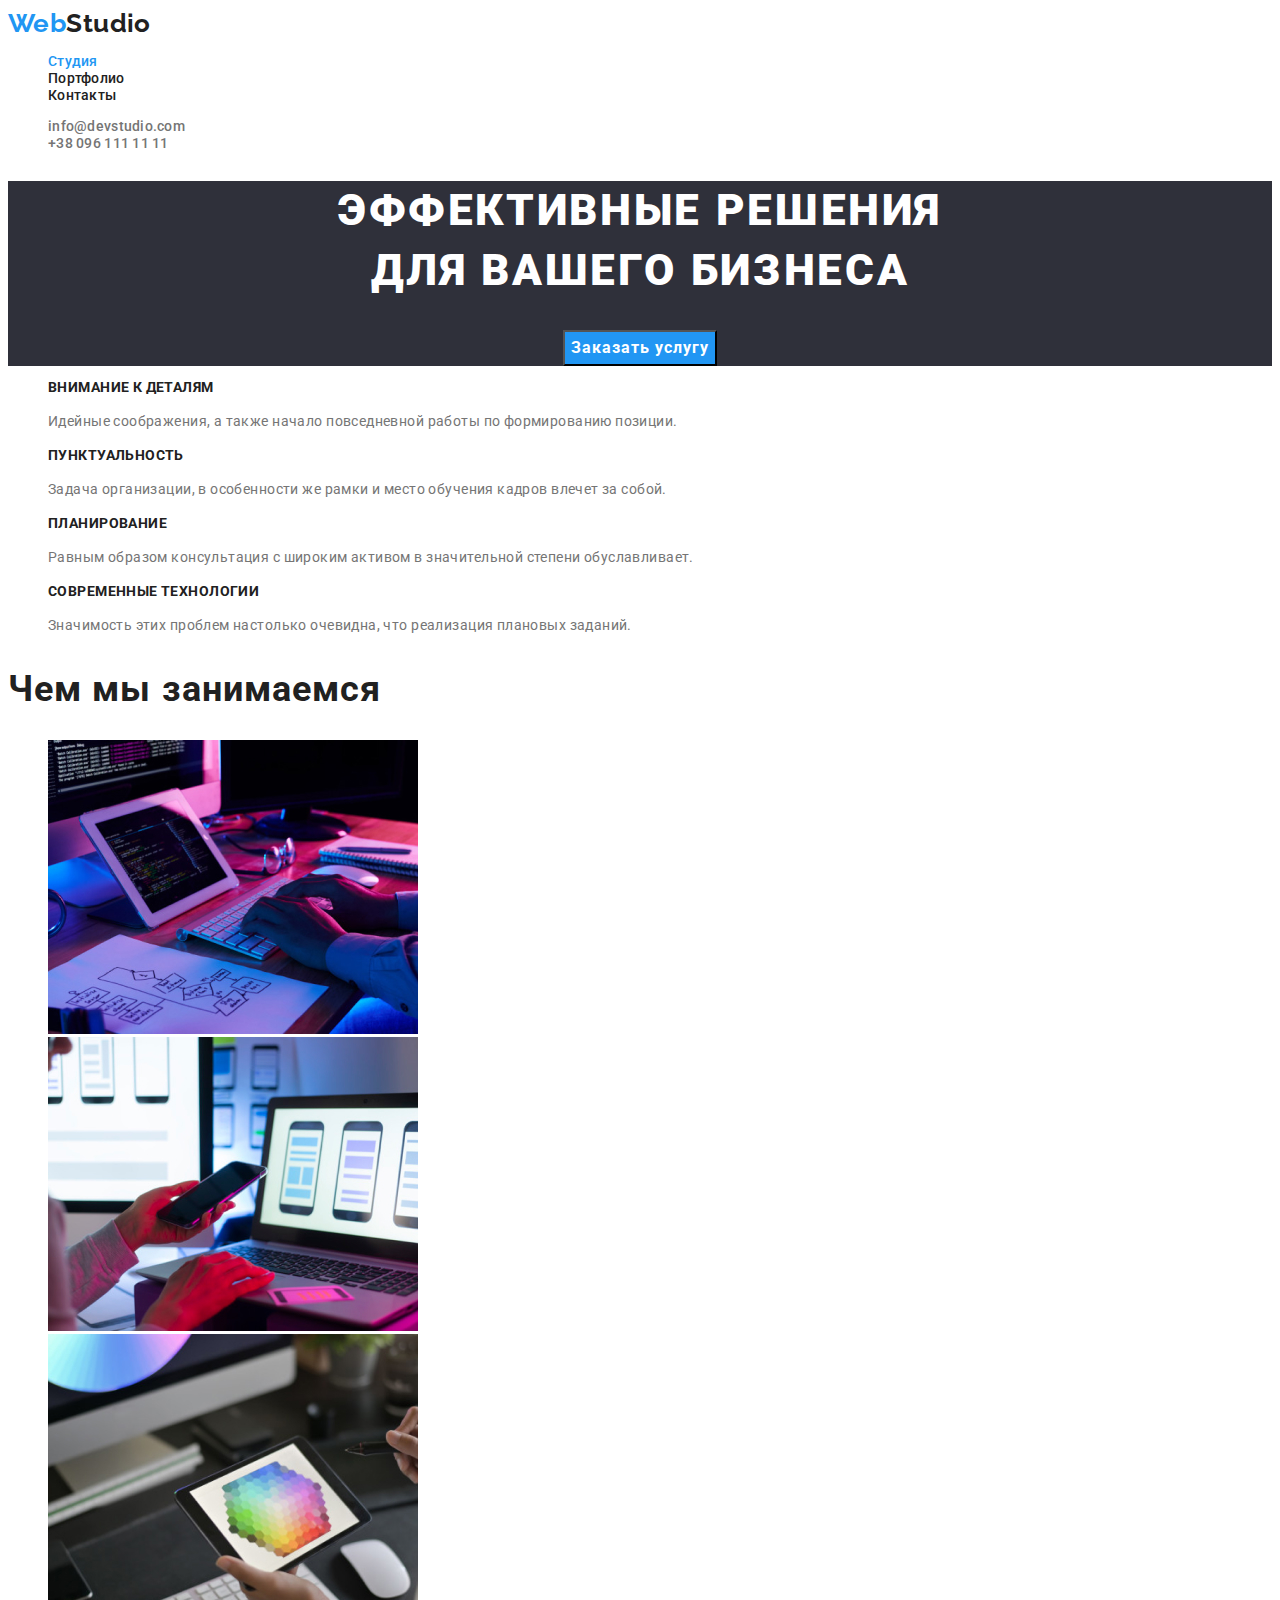
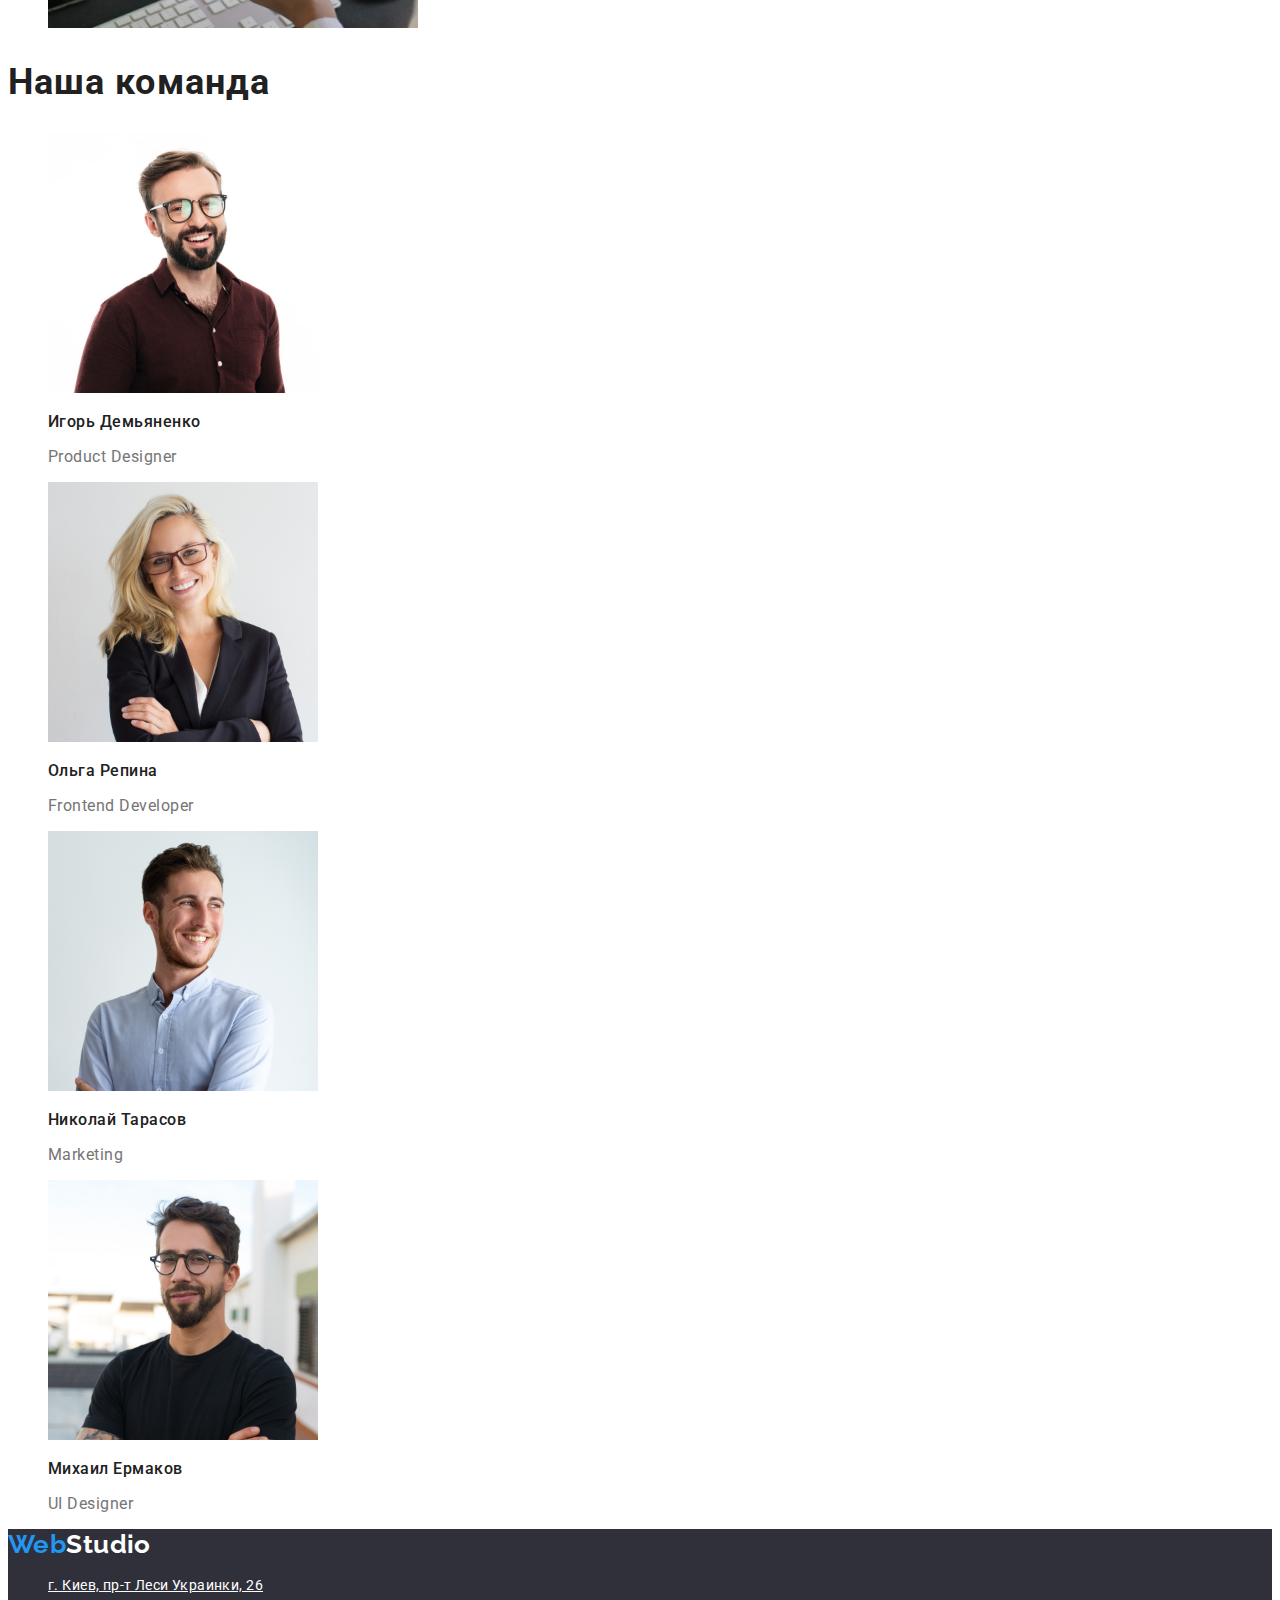
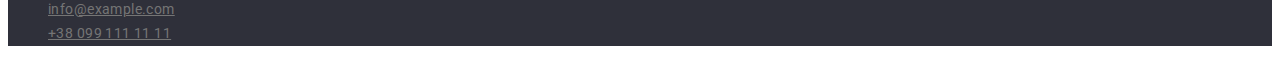
==== index.html @ b109be32 "Переносить папки і файли з проекту 2" ====
<!DOCTYPE html>
<html lang="en">
  <head>
    <meta charset="UTF-8" />
    <meta http-equiv="X-UA-Compatible" content="IE=edge" />
    <meta name="viewport" content="width=device-width, initial-scale=1.0" />
    <!-- Fonts -->
    <link
      href="https://fonts.googleapis.com/css2?family=Raleway:wght@700&family=Roboto:wght@400;500;700;900&display=swap"
      rel="stylesheet"
    />
    <!-- End fonts -->
    <link rel="stylesheet" href="./css/styles.css" />
    <title>Студия</title>
  </head>
  <body>
    <!-- Header -->
    <header class="header">
      <a href="./index.html" class="logo header-logo"><span class="logo-web">Web</span><span class="logo-studio">Studio</span></a>
      <nav class="navigation">
        <ul class="site-nav list">
          <li><a href="./index.html" class="link current">Студия</a></li>
          <li><a href="./potrfolio.html" class="link">Портфолио</a></li>
          <li><a href="" class="link">Контакты</a></li>
        </ul>
      </nav>
      <ul class="list">
        <li><a href="mailto:info@devstudio.com">info@devstudio.com</a></li>
        <li><a href="tel:+380961111111">+38 096 111 11 11</a></li>
      </ul>
    </header>

    <!-- Main -->
    <main>
      <!-- Hero section -->
      <section class="hero">
        <h1 class="hero-title">Эффективные решения<br />для вашего бизнеса</h1>
        <button type="button" class="button order">Заказать услугу</button>
      </section>

      <!-- Features section -->
      <section class="section">
        <h2 class="visually-hidden">Наши преимущества</h2>
        <ul class="list">
          <li>
            <h3 class="features section-title">Внимание к деталям</h3>
            <p class="features-description">
              Идейные соображения, а также начало повседневной работы по
              формированию позиции.
            </p>
          </li>
          <li>
            <h3 class="features section-title">Пунктуальность</h3>
            <p class="features-description">
              Задача организации, в особенности же рамки и место обучения кадров
              влечет за собой.
            </p>
          </li>
          <li>
            <h3 class="features section-title">Планирование</h3>
            <p class="features-description">
              Равным образом консультация с широким активом в значительной
              степени обуславливает.
            </p>
          </li>
          <li>
            <h3 class="features section-title">Современные технологии</h3>
            <p class="features-description">
              Значимость этих проблем настолько очевидна, что реализация
              плановых заданий.
            </p>
          </li>
        </ul>
      </section>

      <!-- WhatWeDo section -->
      <section class="section">
        <h2 class="section-title">Чем мы занимаемся</h2>
        <ul class="list">
          <li>
            <img
              src="./images/what-we-do/img-1.jpg"
              alt="Разработка"
              width="370"
              height="294"
            />
          </li>
          <li>
            <img
              src="./images/what-we-do/img-2.jpg"
              alt="Дизайн"
              width="370"
              height="294"
            />
          </li>
          <li>
            <img
              src="./images/what-we-do/img-3.jpg"
              alt="Графика"
              width="370"
              height="294"
            />
          </li>
        </ul>
      </section>

      <!-- OurTeam section -->
      <section class="section">
        <h2 class="section-title">Наша команда</h2>
        <ul class="list">
          <li>
            <img
              src="./images/team/img-1.jpg"
              alt="Дизайнер продукта"
              width="270"
              height="260"
            />
            <h3 class="member-name">Игорь Демьяненко</h3>
            <p class="member-position">Product Designer</p>
          </li>
          <li>
            <img
              src="./images/team/img-2.jpg"
              alt="Фронтенд разработчик"
              width="270"
              height="260"
            />
            <h3 class="member-name">Ольга Репина</h3>
            <p class="member-position">Frontend Developer</p>
          </li>
          <li>
            <img
              src="./images/team/img-3.jpg"
              alt="Специалист по маркетингу"
              width="270"
              height="260"
            />
            <h3 class="member-name">Николай Тарасов</h3>
            <p class="member-position">Marketing</p>
          </li>
          <li>
            <img
              src="./images/team/img-4.jpg"
              alt="Дизайнер внешнего вида"
              width="270"
              height="260"
            />
            <h3 class="member-name">Михаил Ермаков</h3>
            <p class="member-position">UI Designer</p>
          </li>
        </ul>
      </section>
    </main>
    <!-- Footer -->
    <footer class="footer">
      <a href="./index.html" class="footer-logo logo"><span class="logo-web">Web</span>Studio</a>
      <address>
        <ul class="list">
          <li>
            <a
              href="https://goo.gl/maps/jX64PBz61AkSVVdt5"
              target="_blank"
              rel="noreferrer noopener nofollow"
              class="footer-address"
              >г. Киев, пр-т Леси Украинки, 26</a
            >
          </li>
          <li>
            <a href="mailto:info@example.com" class="footer-link"
              >info@example.com</a
            >
          </li>
          <li>
            <a href="tel:+380961111111" class="footer-link"
              >+38 099 111 11 11</a
            >
          </li>
        </ul>
      </address>
    </footer>
    <!-- End footer -->
  </body>
</html>
---- css/styles.css ----
/* Основной цвет текста #757575 */
/* Вторичный цвет текста  #212121 */
/* Акцент #2196F3 */

/* Основной цвет фона #FFFFFF */
/* Акцентный цвет фона  #2F303A */

:root{
	--primary-text-color: #757575;
	--secondary-text-color: #FFFFFF;
	--title-text-color: #212121;
	--accent-text-color: #2196F3;
	--logo-text-color:#000000;
	--primary-bg-color: #FFFFFF;
	--header-footer-bg-color: #2F303A;
}

body{
  color: var(--primary-text-color);
	background-color: var(--primary-bg-color); 
	font-family: Roboto, sans-serif;
	font-size: 14px;
	letter-spacing: 0.03em;
}

address{
	font-style: normal;
}

.list{
	list-style: none;
}

/* Button */
.button{
	background-color: var(--accent-text-color);
	color: var(--secondary-text-color);
	font-family: inherit;
	font-style: normal;
	font-weight: 700;
	font-size: 16px;
	line-height: 1.88;	
	align-items: center;
	text-align: center;
	letter-spacing: 0.06em;
}

.button.order{
	font-family: inherit;
	font-weight: 700;
	font-size: 16px;
	line-height: 1.88;
	text-align: center;
	letter-spacing: 0.06em;
	color: var(--secondary-text-color);
}

button:hover,
button:focus{
	cursor: pointer;
	background-color: var(--accent-text-color);
}

button.primary{
		color: var(--secondary-text-color);
		background-color: var(--accent-text-color);
		font-family: inherit;
		font-style: normal;
		font-weight: 500;
		font-size: 16px;
		line-height: 1.62;
		text-align: center;
		letter-spacing: inherit;
}

button.secondary{
		font-family: inherit;
		font-style: normal;
		font-weight: 500;
		font-size: 16px;
		line-height: 1.62;
		text-align: center;
		letter-spacing: inherit;
		color: var(--title-text-color);
}


/* Header */
.logo {
	color: var(--logo-text-color);
	font-family: Raleway, sans-serif;
	font-weight: 700;
	font-size: 26px;
	line-height: 1.19;
}

.logo-web {
	color: var(--accent-text-color);
}

.header .logo-studio:hover{
	color: var(--title-text-color);
	cursor: pointer;
}

.header a,
.portfolio-page
 {
	color: var(--title-text-color);
	text-decoration: none;
}

.header .header-logo:hover {
	cursor: pointer;
}

.header .link:hover,
.list a:hover
{
	color: var(--accent-text-color);
}

/* Site nav */
.site-nav .link{	
	color: var(--title-text-color);
	font-weight: 500;
	line-height: 1.14;
	letter-spacing: 0.02em;
}


.site-nav .link.current {
	color: var(--accent-text-color);
	font-weight: 500;
	font-size: 14px;
	line-height: 1.14;
	letter-spacing: 0.02em;
}

.projects .link:hover,
.projects .link:focus{
	color: var(--secondary-text-color);
	background: var(--accent-text-color);
	cursor: pointer;
}

.section-title{
	font-family: 'Roboto';
	font-style: normal;
	font-weight: 700;
	font-size: 36px;
	line-height: 1.17;
	letter-spacing: 0.03em;
	color: var(--title-text-color);
}

.list a{
	color: var(--primary-text-color);
	font-weight: 500;
	line-height: 1.14;
	letter-spacing: 0.02em;
}

/* Hero */
.hero{
	background-color: var(--header-footer-bg-color);
	color: var(--secondary-text-color);
	text-align: center;
}

.hero-title{
	color: var(--secondary-text-color);
	font-style: normal;
	font-weight: 900;
	font-size: 44px;
	line-height: 1.36;
	text-align: center;
	letter-spacing: 0.06em;
	text-transform: uppercase;
}

.visually-hidden{
	position: absolute;
	width: 1px;
	height: 1px;
	margin: -1px;
	border: 0;
	padding: 0;
	white-space: nowrap;
	clip-path: inset(100%);
	clip: rect(0 0 0 0);
	overflow: hidden;
}

/* Features */
.features.section-title{
	font-family: 'Roboto';
	font-style: normal;
	font-weight: 700;
	font-size: 14px;
	line-height: 1.14;
	letter-spacing: 0.03em;
	text-transform: uppercase;
	color: var(--title-text-color);
}

.features-description{
	font-size: 14px;
	line-height: 1.71;
}

/* Team */
.member-name{
	font-weight: 500;
	font-size: 16px;
	line-height: 1.19;
	letter-spacing: 0.03em;
	color: var(--title-text-color);
}

.member-position{
	font-weight: 400;
	font-size: 16px;
	line-height: 1.19;
	letter-spacing: 0.03em;
	color: var(--primary-text-color);
}

/* Portfolio */
.portfolio-name{
	color: var(--primary-text-color);
	font-weight: 400;
	font-size: 16px;
	line-height: 1.88;
}


/* Footer */
.footer{
	background-color: var(--header-footer-bg-color);
}

.footer-logo{
	color: var(--secondary-text-color);
	text-decoration: none;
}

a.footer-address {
	font-weight: 400;
	font-size: 14px;
	line-height: 1.71;
	letter-spacing: 0.03em;
	color: var(--secondary-text-color);
}

a.footer-link{
	font-weight: 400;
	font-size: 14px;
	line-height: 1.71;
	letter-spacing: 0.03em;
	color: var(--primary-text-color);
}
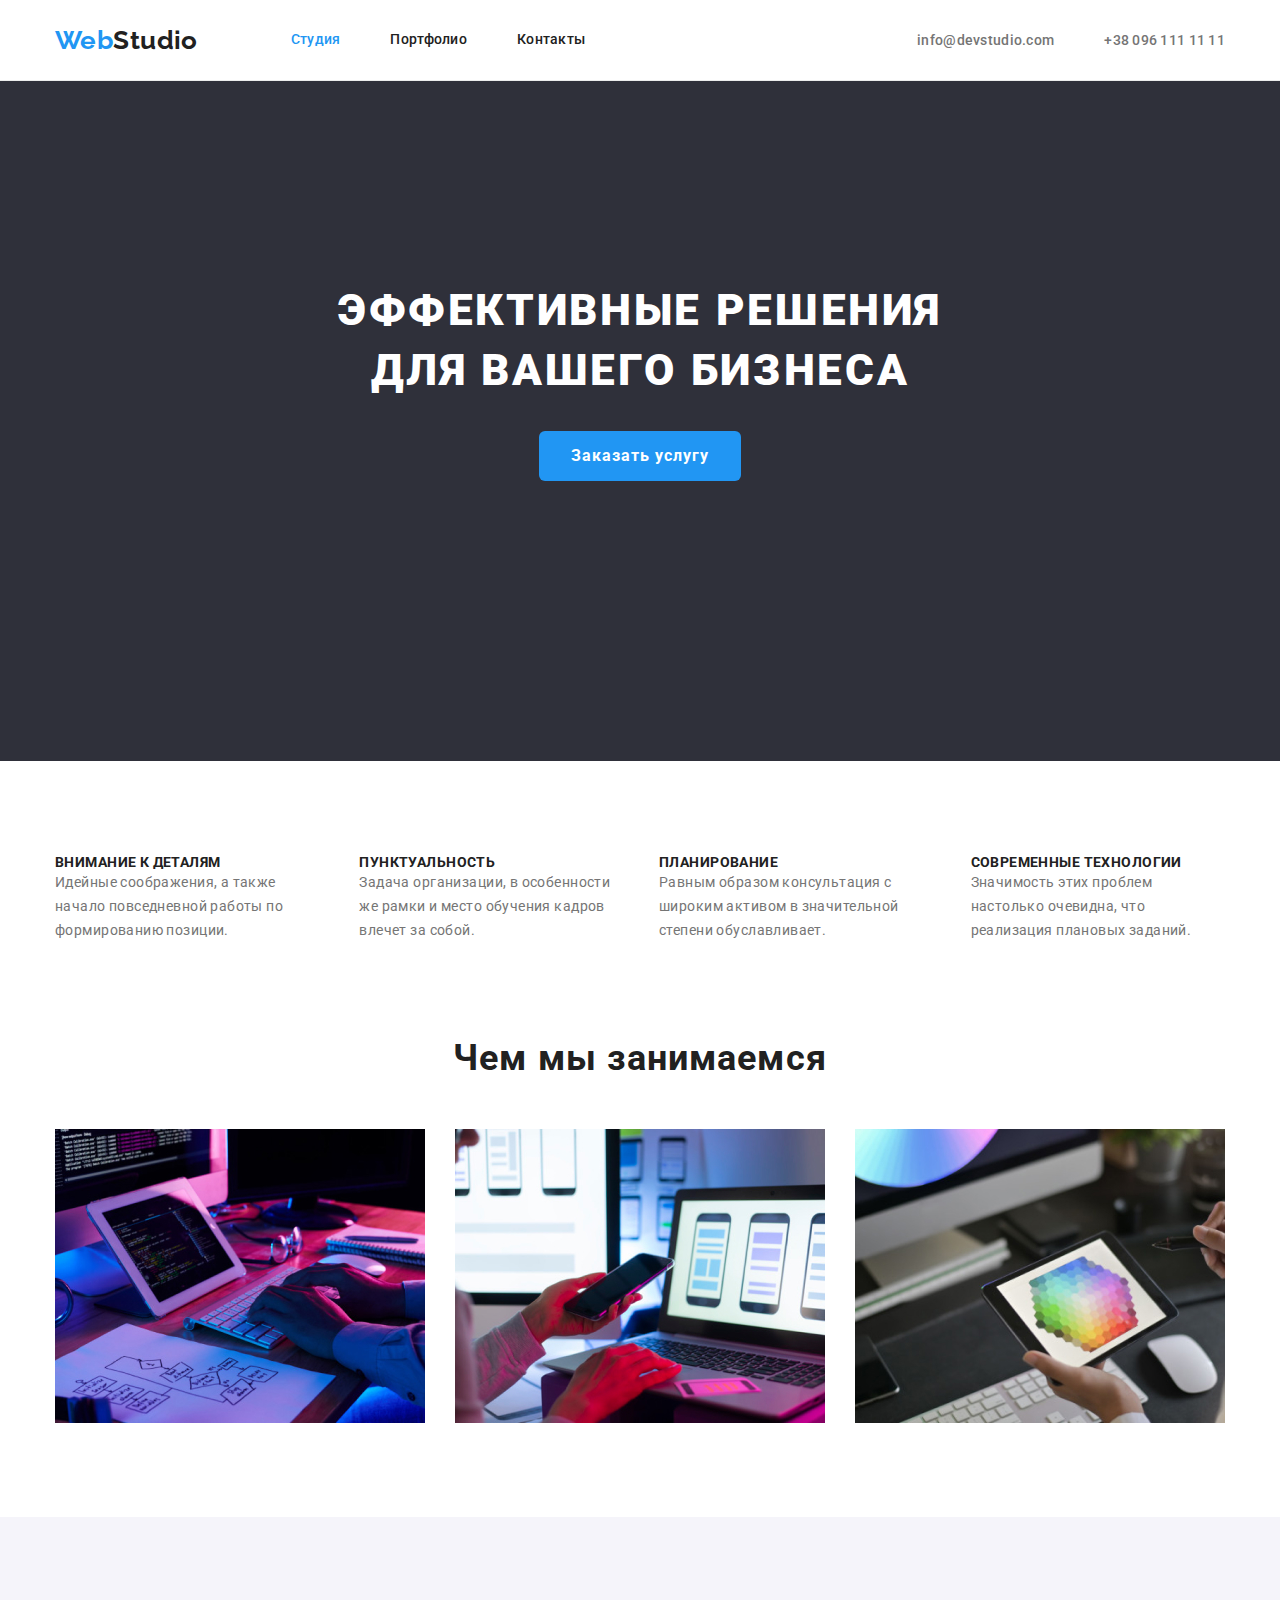
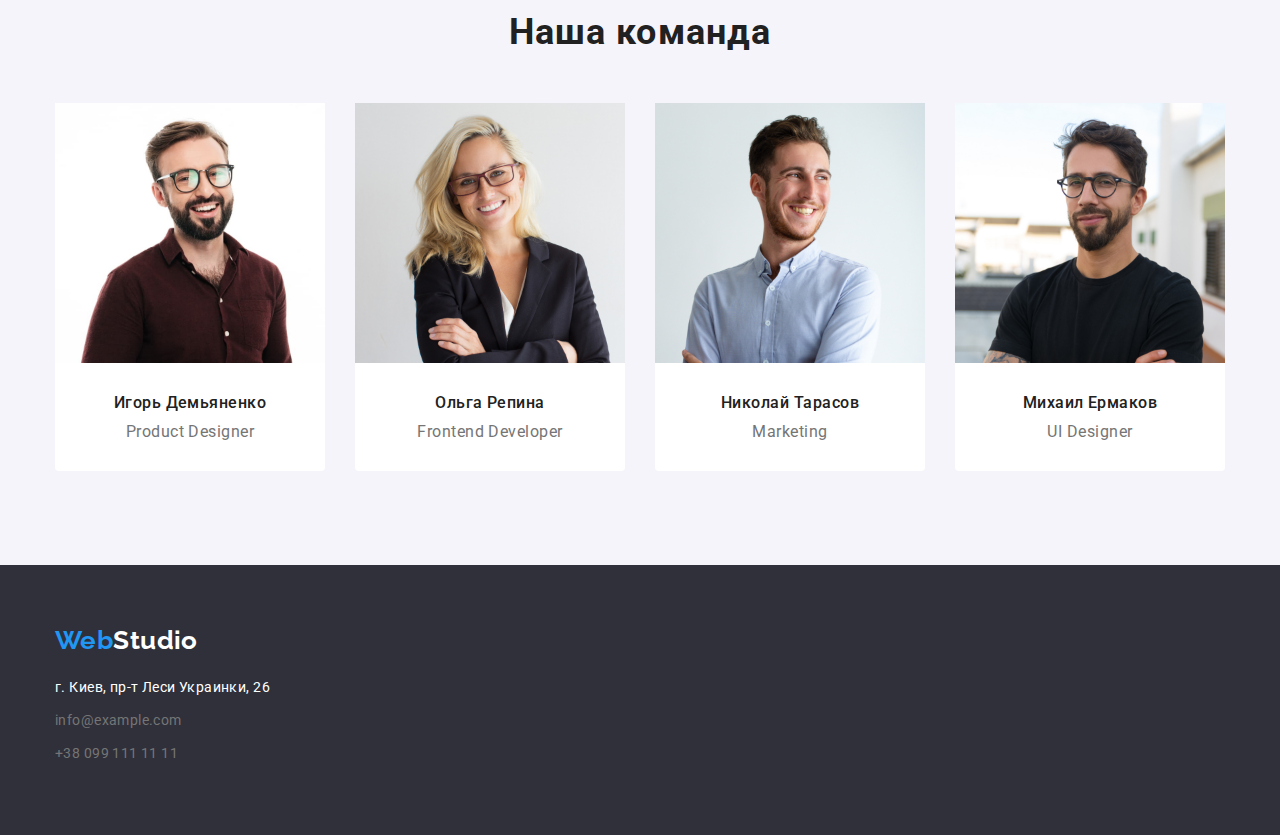
==== commit dca4a9b5: "Додає позиціонування і флекси елементам" ====
--- a/index.html
+++ b/index.html
@@ -10,24 +10,44 @@
       rel="stylesheet"
     />
     <!-- End fonts -->
+    <link
+      rel="stylesheet"
+      href="https://cdnjs.cloudflare.com/ajax/libs/modern-normalize/1.1.0/modern-normalize.min.css"
+    />
     <link rel="stylesheet" href="./css/styles.css" />
     <title>Студия</title>
   </head>
   <body>
     <!-- Header -->
     <header class="header">
-      <a href="./index.html" class="logo header-logo"><span class="logo-web">Web</span><span class="logo-studio">Studio</span></a>
-      <nav class="navigation">
-        <ul class="site-nav list">
-          <li><a href="./index.html" class="link current">Студия</a></li>
-          <li><a href="./potrfolio.html" class="link">Портфолио</a></li>
-          <li><a href="" class="link">Контакты</a></li>
+      <div class="container">
+        <a href="./index.html" class="logo header-logo"
+          ><span class="logo-web">Web</span
+          ><span class="logo-studio">Studio</span></a
+        >
+
+        <nav class="navigation">
+          <ul class="site-nav list">
+            <li class="nav-item">
+              <a href="./index.html" class="link current">Студия</a>
+            </li>
+            <li class="nav-item">
+              <a href="./potrfolio.html" class="link">Портфолио</a>
+            </li>
+
+            <li class="nav-item"><a href="" class="link">Контакты</a></li>
+          </ul>
+        </nav>
+
+        <ul class="list">
+          <li class="list-item">
+            <a href="mailto:info@devstudio.com">info@devstudio.com</a>
+          </li>
+          <li class="list-item">
+            <a href="tel:+380961111111">+38 096 111 11 11</a>
+          </li>
         </ul>
-      </nav>
-      <ul class="list">
-        <li><a href="mailto:info@devstudio.com">info@devstudio.com</a></li>
-        <li><a href="tel:+380961111111">+38 096 111 11 11</a></li>
-      </ul>
+      </div>
     </header>
 
     <!-- Main -->
@@ -39,144 +59,163 @@
       </section>
 
       <!-- Features section -->
-      <section class="section">
-        <h2 class="visually-hidden">Наши преимущества</h2>
-        <ul class="list">
-          <li>
-            <h3 class="features section-title">Внимание к деталям</h3>
-            <p class="features-description">
-              Идейные соображения, а также начало повседневной работы по
-              формированию позиции.
-            </p>
-          </li>
-          <li>
-            <h3 class="features section-title">Пунктуальность</h3>
-            <p class="features-description">
-              Задача организации, в особенности же рамки и место обучения кадров
-              влечет за собой.
-            </p>
-          </li>
-          <li>
-            <h3 class="features section-title">Планирование</h3>
-            <p class="features-description">
-              Равным образом консультация с широким активом в значительной
-              степени обуславливает.
-            </p>
-          </li>
-          <li>
-            <h3 class="features section-title">Современные технологии</h3>
-            <p class="features-description">
-              Значимость этих проблем настолько очевидна, что реализация
-              плановых заданий.
-            </p>
-          </li>
-        </ul>
+      <section class="section our-features">
+        <div class="container">
+          <h2 class="visually-hidden">Наши преимущества</h2>
+          <ul class="list features-container">
+            <li class="features-item">
+              <h3 class="features section-title">Внимание к деталям</h3>
+              <p class="features-description">
+                Идейные соображения, а также начало повседневной работы по
+                формированию позиции.
+              </p>
+            </li>
+            <li class="features-item">
+              <h3 class="features section-title">Пунктуальность</h3>
+              <p class="features-description">
+                Задача организации, в особенности же рамки и место обучения
+                кадров влечет за собой.
+              </p>
+            </li>
+            <li class="features-item">
+              <h3 class="features section-title">Планирование</h3>
+              <p class="features-description">
+                Равным образом консультация с широким активом в значительной
+                степени обуславливает.
+              </p>
+            </li>
+            <li class="features-item">
+              <h3 class="features section-title">Современные технологии</h3>
+              <p class="features-description">
+                Значимость этих проблем настолько очевидна, что реализация
+                плановых заданий.
+              </p>
+            </li>
+          </ul>
+        </div>
       </section>
 
       <!-- WhatWeDo section -->
-      <section class="section">
-        <h2 class="section-title">Чем мы занимаемся</h2>
-        <ul class="list">
-          <li>
-            <img
-              src="./images/what-we-do/img-1.jpg"
-              alt="Разработка"
-              width="370"
-              height="294"
-            />
-          </li>
-          <li>
-            <img
-              src="./images/what-we-do/img-2.jpg"
-              alt="Дизайн"
-              width="370"
-              height="294"
-            />
-          </li>
-          <li>
-            <img
-              src="./images/what-we-do/img-3.jpg"
-              alt="Графика"
-              width="370"
-              height="294"
-            />
-          </li>
-        </ul>
+      <section class="section what-we-do">
+        <div class="container">
+          <h2 class="section-title do-title">Чем мы занимаемся</h2>
+          <ul class="list do-list">
+            <li class="do-item">
+              <img
+                src="./images/what-we-do/img-1.jpg"
+                alt="Разработка"
+                width="370"
+                height="294"
+              />
+            </li>
+            <li class="do-item">
+              <img
+                src="./images/what-we-do/img-2.jpg"
+                alt="Дизайн"
+                width="370"
+                height="294"
+              />
+            </li>
+            <li class="do-item">
+              <img
+                src="./images/what-we-do/img-3.jpg"
+                alt="Графика"
+                width="370"
+                height="294"
+              />
+            </li>
+          </ul>
+        </div>
       </section>
 
       <!-- OurTeam section -->
-      <section class="section">
-        <h2 class="section-title">Наша команда</h2>
-        <ul class="list">
-          <li>
-            <img
-              src="./images/team/img-1.jpg"
-              alt="Дизайнер продукта"
-              width="270"
-              height="260"
-            />
-            <h3 class="member-name">Игорь Демьяненко</h3>
-            <p class="member-position">Product Designer</p>
-          </li>
-          <li>
-            <img
-              src="./images/team/img-2.jpg"
-              alt="Фронтенд разработчик"
-              width="270"
-              height="260"
-            />
-            <h3 class="member-name">Ольга Репина</h3>
-            <p class="member-position">Frontend Developer</p>
-          </li>
-          <li>
-            <img
-              src="./images/team/img-3.jpg"
-              alt="Специалист по маркетингу"
-              width="270"
-              height="260"
-            />
-            <h3 class="member-name">Николай Тарасов</h3>
-            <p class="member-position">Marketing</p>
-          </li>
-          <li>
-            <img
-              src="./images/team/img-4.jpg"
-              alt="Дизайнер внешнего вида"
-              width="270"
-              height="260"
-            />
-            <h3 class="member-name">Михаил Ермаков</h3>
-            <p class="member-position">UI Designer</p>
-          </li>
-        </ul>
+      <section class="section team">
+        <div class="container">
+          <h2 class="section-title">Наша команда</h2>
+          <ul class="list members">
+            <li class="team-member">
+              <img
+                src="./images/team/img-1.jpg"
+                alt="Дизайнер продукта"
+                width="270"
+                height="260"
+              />
+              <div class="member-description">
+                <h3 class="member-name">Игорь Демьяненко</h3>
+                <p class="member-position">Product Designer</p>
+              </div>
+            </li>
+
+            <li class="team-member">
+              <img
+                src="./images/team/img-2.jpg"
+                alt="Фронтенд разработчик"
+                width="270"
+                height="260"
+              />
+              <div class="member-description">
+                <h3 class="member-name">Ольга Репина</h3>
+                <p class="member-position">Frontend Developer</p>
+              </div>
+            </li>
+            <li class="team-member">
+              <img
+                src="./images/team/img-3.jpg"
+                alt="Специалист по маркетингу"
+                width="270"
+                height="260"
+              />
+              <div class="member-description">
+                <h3 class="member-name">Николай Тарасов</h3>
+                <p class="member-position">Marketing</p>
+              </div>
+            </li>
+            <li class="team-member">
+              <img
+                src="./images/team/img-4.jpg"
+                alt="Дизайнер внешнего вида"
+                width="270"
+                height="260"
+              />
+              <div class="member-description">
+                <h3 class="member-name">Михаил Ермаков</h3>
+                <p class="member-position">UI Designer</p>
+              </div>
+            </li>
+          </ul>
+        </div>
       </section>
     </main>
     <!-- Footer -->
     <footer class="footer">
-      <a href="./index.html" class="footer-logo logo"><span class="logo-web">Web</span>Studio</a>
-      <address>
-        <ul class="list">
-          <li>
-            <a
-              href="https://goo.gl/maps/jX64PBz61AkSVVdt5"
-              target="_blank"
-              rel="noreferrer noopener nofollow"
-              class="footer-address"
-              >г. Киев, пр-т Леси Украинки, 26</a
-            >
-          </li>
-          <li>
-            <a href="mailto:info@example.com" class="footer-link"
-              >info@example.com</a
-            >
-          </li>
-          <li>
-            <a href="tel:+380961111111" class="footer-link"
-              >+38 099 111 11 11</a
-            >
-          </li>
-        </ul>
-      </address>
+      <div class="container">
+        <a href="./index.html" class="footer-logo logo"
+          ><span class="logo-web">Web</span>Studio</a
+        >
+        <address>
+          <ul class="list address-list">
+            <li class="address-item">
+              <a
+                href="https://goo.gl/maps/jX64PBz61AkSVVdt5"
+                target="_blank"
+                rel="noreferrer noopener nofollow"
+                class="footer-address"
+                >г. Киев, пр-т Леси Украинки, 26</a
+              >
+            </li>
+            <li class="address-item">
+              <a href="mailto:info@example.com" class="footer-link"
+                >info@example.com</a
+              >
+            </li>
+            <li class="address-item">
+              <a href="tel:+380961111111" class="footer-link"
+                >+38 099 111 11 11</a
+              >
+            </li>
+          </ul>
+        </address>
+      </div>
     </footer>
     <!-- End footer -->
   </body>
--- a/css/styles.css
+++ b/css/styles.css
@@ -13,8 +13,12 @@
 	--logo-text-color:#000000;
 	--primary-bg-color: #FFFFFF;
 	--header-footer-bg-color: #2F303A;
-}
-
+	--team-bg-color:#F5F4FA;
+	--header-bot-border: #ECECEC;
+	--portfolio-cards: #EEEEEE;
+}
+
+/* Common styles */
 body{
   color: var(--primary-text-color);
 	background-color: var(--primary-bg-color); 
@@ -23,12 +27,35 @@
 	letter-spacing: 0.03em;
 }
 
+h1, h2, h3, h4, h5, h6, p, section{
+	margin: 0;
+}
+
+img{
+	display: block;
+}
+
 address{
 	font-style: normal;
 }
 
 .list{
 	list-style: none;
+	padding: 0;
+	margin: 0;
+}
+
+.section {
+	padding-top: 94px;
+	padding-bottom: 94px;
+}
+
+.container {
+	width: 1200px;
+	padding-left: 15px;
+	padding-right: 15px;
+	margin-left: auto;
+	margin-right: auto;
 }
 
 /* Button */
@@ -43,6 +70,12 @@
 	align-items: center;
 	text-align: center;
 	letter-spacing: 0.06em;
+	padding-top: 10px;
+	padding-bottom: 10px;
+	padding-right: 32px;
+	padding-left: 32px;
+	border: none;
+	border-radius: 6px;
 }
 
 .button.order{
@@ -74,24 +107,59 @@
 }
 
 button.secondary{
-		font-family: inherit;
-		font-style: normal;
-		font-weight: 500;
-		font-size: 16px;
-		line-height: 1.62;
-		text-align: center;
-		letter-spacing: inherit;
-		color: var(--title-text-color);
+	font-family: inherit;
+	font-style: normal;
+	font-weight: 500;
+	font-size: 16px;
+	line-height: 1.62;
+	text-align: center;
+	letter-spacing: inherit;
+	color: var(--title-text-color);
 }
 
 
 /* Header */
+/* .hero, .our-features{
+	outline: 2px solid red;
+} */
+
+.header{
+	border-bottom: 1px solid var(--header-bot-border);
+}
+
+.header > .container{
+	display: flex;
+	align-items: center;
+	margin-right: auto;
+	min-height: 80px;
+}
+
+.site-nav.list{
+	display: flex;
+	align-items: center;
+}
+
+.list{
+	display: flex;
+	align-items: center;
+	margin-left: auto;
+}
+
+.list-item{
+	margin-right: 50px;
+}
+
+.list-item:last-child {
+	margin-right: 0;
+}
+
 .logo {
 	color: var(--logo-text-color);
 	font-family: Raleway, sans-serif;
 	font-weight: 700;
 	font-size: 26px;
 	line-height: 1.19;
+	margin-right: 93px;
 }
 
 .logo-web {
@@ -104,7 +172,9 @@
 }
 
 .header a,
-.portfolio-page
+.portfolio-page, 
+.footer-address,
+.footer-link
  {
 	color: var(--title-text-color);
 	text-decoration: none;
@@ -126,8 +196,18 @@
 	font-weight: 500;
 	line-height: 1.14;
 	letter-spacing: 0.02em;
-}
-
+	padding-top: 32px;
+	padding-bottom: 32px;
+	display: block;
+}
+
+.nav-item{
+	margin-right: 50px;
+}
+
+.nav-item:last-child{
+	margin-right: 0;
+}
 
 .site-nav .link.current {
 	color: var(--accent-text-color);
@@ -161,11 +241,15 @@
 	letter-spacing: 0.02em;
 }
 
+
 /* Hero */
 .hero{
 	background-color: var(--header-footer-bg-color);
 	color: var(--secondary-text-color);
 	text-align: center;
+	min-height: 600px;
+	padding-top: 200px;
+	padding-bottom: 280px;
 }
 
 .hero-title{
@@ -177,6 +261,7 @@
 	text-align: center;
 	letter-spacing: 0.06em;
 	text-transform: uppercase;
+	margin-bottom: 30px;
 }
 
 .visually-hidden{
@@ -193,6 +278,19 @@
 }
 
 /* Features */
+.features-container{
+	display: flex;
+	align-items: center;
+}
+
+.features-item{
+	margin-right: 30px;
+}
+
+.features-item:last-child {
+	margin-right: 0;
+}
+
 .features.section-title{
 	font-family: 'Roboto';
 	font-style: normal;
@@ -209,13 +307,55 @@
 	line-height: 1.71;
 }
 
+/* What we do */
+.what-we-do{
+	padding-top: 0;;
+}
+
+.do-title{
+	text-align: center;
+	margin-bottom: 50px;
+}
+
+.do-list{
+	display: flex;
+	align-items: center;
+}
+
+.do-item{
+	margin-right: 30px;
+}
+
+.do-item:last-child {
+	margin-right: 0;
+}
+
+
 /* Team */
+.section.team{
+	background-color: var(--team-bg-color);
+}
+
+.team .section-title{
+	text-align: center;
+	margin-bottom: 50px;
+}
+
+.member-description{
+	background-color: var(--primary-bg-color);
+	border-radius: 0px 0px 4px 4px;
+	padding-bottom: 30px;
+	padding-top: 30px;
+}
+
 .member-name{
 	font-weight: 500;
 	font-size: 16px;
 	line-height: 1.19;
 	letter-spacing: 0.03em;
 	color: var(--title-text-color);
+	text-align: center;
+	margin-bottom: 10px;
 }
 
 .member-position{
@@ -224,6 +364,20 @@
 	line-height: 1.19;
 	letter-spacing: 0.03em;
 	color: var(--primary-text-color);
+	text-align: center;
+}
+
+.members{
+	display: flex;
+	align-items: center;
+}
+
+.team-member{
+	margin-right: 30px;
+}
+
+.team-member:last-child {
+	margin-right: 0;
 }
 
 /* Portfolio */
@@ -234,16 +388,89 @@
 	line-height: 1.88;
 }
 
+.portfolio-title{
+	font-weight: 700;
+	font-size: 18px;
+	line-height: 2.0;
+	letter-spacing: 0.06em;
+	color: var(--title-text-color);
+}
+
+.portfolio .link{
+	padding-top: 6px;
+	padding-bottom: 6px;
+	padding-right: 22px;
+	padding-left: 22px;
+	border: none;
+	border-radius: 6px;
+}
+
+.projects.list{
+	display: flex;
+	align-items: center;
+	justify-content: center;
+	padding-top: 94px;
+	padding-bottom: 50px;
+	margin: 0;
+}
+
+.project-item{
+	margin-right: 8px;
+}
+
+.project-item:last-child{
+	margin-right: 0;
+}
+
+.projects-cards{
+	display: flex;
+	align-items: center;
+	justify-content: center;
+	flex-wrap: wrap;
+}
+
+.card-item{
+	margin-right: 30px;
+	margin-bottom: 30px;
+}
+
+.card-item:nth-child(3n+0){
+	margin-right: 0;
+}
+
+.card-item:nth-last-child(-n+3){
+	margin-bottom: 0;
+}
+
+.portfolio{
+	padding-bottom: 94px;
+}
+
+.card-description{
+	border-bottom: 1px solid var(--portfolio-cards);
+	border-right: 1px solid var(--portfolio-cards);
+	border-left: 1px solid var(--portfolio-cards);
+	padding: 20px 24px;
+}
+
+.portfolio-title{
+	margin-bottom: 4px;
+}
+
 
 /* Footer */
 .footer{
 	background-color: var(--header-footer-bg-color);
+	padding-bottom: 60px;
+	padding-top: 60px;
 }
 
 .footer-logo{
 	color: var(--secondary-text-color);
 	text-decoration: none;
 }
+
+
 
 a.footer-address {
 	font-weight: 400;
@@ -259,4 +486,19 @@
 	line-height: 1.71;
 	letter-spacing: 0.03em;
 	color: var(--primary-text-color);
-}
+	margin-bottom: 9px;
+}
+
+.address-list{
+	display: block;
+}
+
+.footer .footer-logo{
+	display: block;
+	margin-bottom: 20px;
+}
+
+.address-item{
+	margin-bottom: 9px;
+}
+
